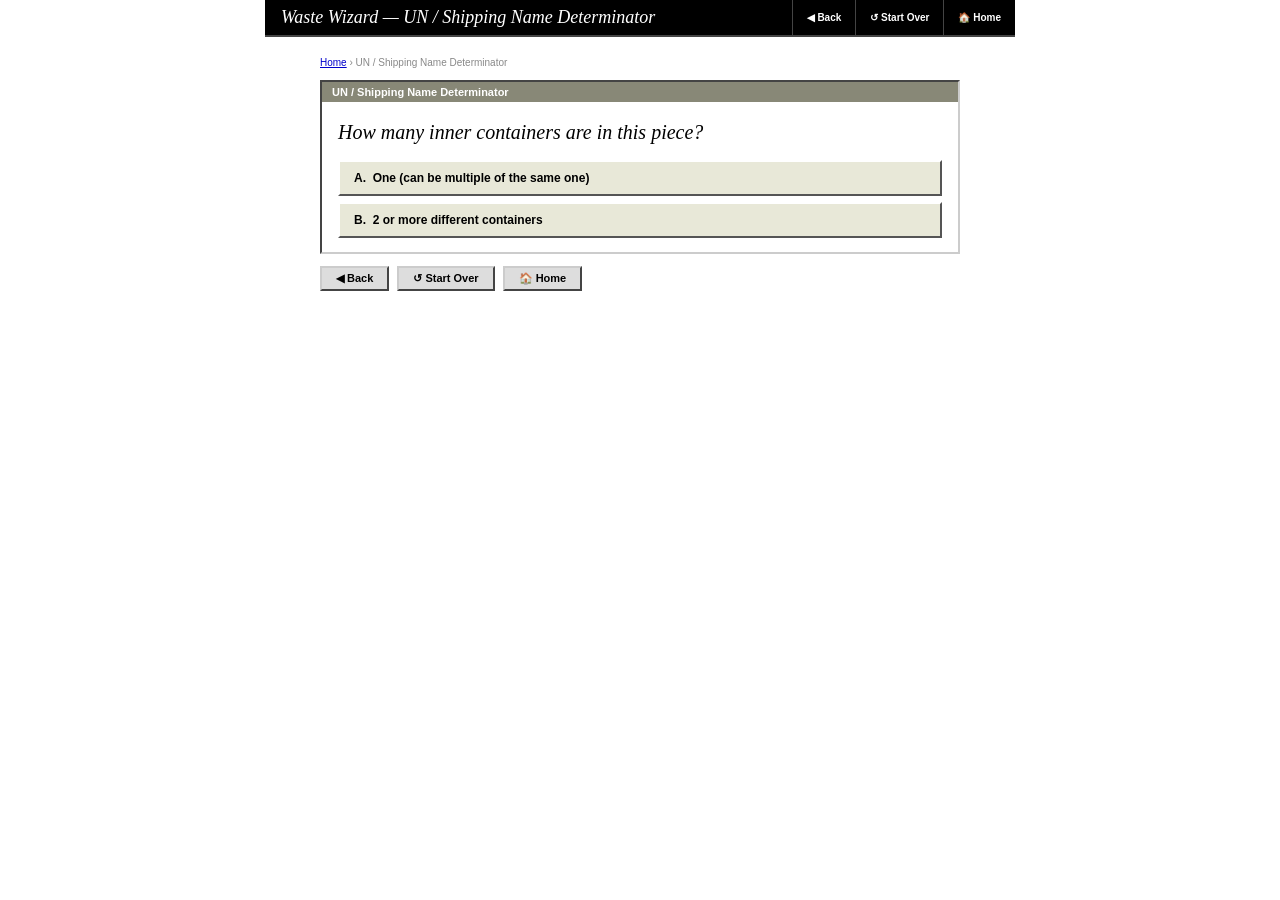
==== un-sorter.html @ 96ea8d6f "Add files via upload" ====
<!DOCTYPE html>
<html lang="en">
<head>
  <meta charset="UTF-8">
  <title>Sean Ward's UN Number Sorter</title>
  <link rel="stylesheet" href="style.css">
  <!-- paste your google analytics tag here -->
</head>
<body>

<!-- =====================================================
     UN SORTER APP
====================================================== -->
<div id="un-app">

  <div class="app-top-bar">
    <span class="app-top-title">Waste Wizard — UN / Shipping Name Determinator</span>
    <button class="app-top-btn" onclick="unGoBack()">◀ Back</button>
    <button class="app-top-btn" onclick="unStartOver()">↺ Start Over</button>
    <button class="app-top-btn" onclick="window.location.href='index.html'">🏠 Home</button>
  </div>

  <div class="app-wrap">

    <div class="breadcrumb">
      <a href="index.html">Home</a> &rsaquo; UN / Shipping Name Determinator
    </div>

    <!-- QUESTION SECTION -->
    <div id="un-question-section">
      <div class="q-card">
        <div class="q-card-header">
          <span id="un-q-header-label">UN / Shipping Name Determinator</span>
          <button id="un-help-btn" style="display:none;" class="help-link">? Help</button>
        </div>
        <div class="q-body">
          <div class="q-text" id="un-question"></div>
          <div class="answers" id="un-answers"></div>
        </div>
      </div>

      <div class="controls">
        <button class="ctrl-btn" onclick="unGoBack()">◀ Back</button>
        <button class="ctrl-btn" onclick="unStartOver()">↺ Start Over</button>
        <button class="ctrl-btn" onclick="window.location.href='index.html'">🏠 Home</button>
      </div>
    </div>

    <!-- RESULT SECTION -->
    <div id="un-result-section" style="display:none;">
      <div class="result-card">
        <div class="result-header">
          <span>✔ UN / Shipping Name Result</span>
          <span>Result</span>
        </div>
        <div class="result-title-row">
          <span class="result-title" id="un-result-title"></span>
        </div>
        <div class="result-body">
          <div class="result-left">
            <h3>Details</h3>
            <ul id="un-result-details">
              <li><b>UN Number:</b> <span id="un-number">—</span></li>
              <li><b>Shipping Name:</b> <span id="un-shipping-name">—</span></li>
              <li><b>Export Notice:</b> <span id="un-export">—</span></li>
            </ul>
          </div>
          <div class="result-right">
            <h3>Notes</h3>
            <div id="un-notes"></div>
            <button class="done-btn" onclick="unStartOver()" style="margin-top:12px;">↺ Start Over</button>
          </div>
        </div>
      </div>

      <div class="controls">
        <button class="ctrl-btn" onclick="unGoBack()">◀ Back</button>
        <button class="ctrl-btn" onclick="unStartOver()">↺ Start Over</button>
        <button class="ctrl-btn" onclick="window.location.href='index.html'">🏠 Home</button>
      </div>
    </div>

  </div>
</div>

<!-- HELP MODAL -->
<div id="un-help-modal" style="display:none;">
  <div id="help-box">
    <div id="help-titlebar">
      <span>Help</span>
      <button onclick="unCloseHelp()">✕</button>
    </div>
    <div id="un-help-text"></div>
    <div id="help-footer"><button onclick="unCloseHelp()">Close</button></div>
  </div>
</div>

<script src="un-sorter.js"></script>
</body>
</html>
---- style.css ----
/* ============================================================
   GLOBAL RESET
============================================================ */
* { box-sizing: border-box; margin: 0; padding: 0; }

body {
  background: #ffffff;
  font-family: Times New Roman, Times, serif;
  font-size: 13px;
  color: #000000;
  max-width: 750px;
  margin: 0 auto !important;
}

a { color: #0000cc; text-decoration: underline; }
a:hover { color: #cc0000; }


/* ============================================================
   HOMEPAGE — HEADER
============================================================ */
.header {
  padding: 16px 20px 8px 20px;
  display: flex;
  align-items: flex-start;
  justify-content: space-between;
  border-bottom: 1px solid #cccccc;
}

.site-wordmark {
  font-family: Times New Roman, Times, serif;
  font-size: 52px;
  font-weight: normal;
  color: #000000;
  line-height: 1;
  letter-spacing: -2px;
}

.header-right { text-align: center; }

.screen-box {
  display: inline-block;
  border: 3px solid #999999;
  border-top-color: #cccccc;
  border-left-color: #cccccc;
  border-right-color: #555555;
  border-bottom-color: #555555;
  background: #e0e0e0;
  padding: 6px;
  border-radius: 4px 4px 2px 2px;
}

.screen-inner {
  background: #ffffff;
  border: 2px solid #444444;
  border-top-color: #222222;
  border-left-color: #222222;
  width: 160px;
  height: 80px;
  display: flex;
  flex-direction: column;
  align-items: center;
  justify-content: center;
}

.screen-hello {
  font-family: Times New Roman, serif;
  font-size: 22px;
  font-style: italic;
  font-weight: bold;
  color: #000;
  line-height: 1;
}

.screen-sub {
  font-family: Times New Roman, serif;
  font-size: 11px;
  color: #333;
  margin-top: 2px;
}

.screen-stand {
  width: 60px;
  height: 8px;
  background: #bbbbbb;
  border: 1px solid #888;
  border-top: none;
  margin: 0 auto;
}

.screen-base {
  width: 90px;
  height: 6px;
  background: #aaaaaa;
  border: 1px solid #777;
  border-top: none;
  margin: 0 auto;
}

/* ============================================================
   HOMEPAGE — DATE BAR
============================================================ */
.date-bar {
  padding: 4px 20px;
  font-family: Geneva, Arial, sans-serif;
  font-size: 11px;
  color: #666666;
  border-bottom: 1px solid #cccccc;
}

/* ============================================================
   HOMEPAGE — NEWS BAR
============================================================ */
.news-bar {
  margin: 8px 0;
  border: 2px solid #888888;
  border-top-color: #444444;
  border-left-color: #444444;
  border-right-color: #cccccc;
  border-bottom-color: #cccccc;
  display: flex;
  overflow: hidden;
}

.news-label {
  background: #888877;
  color: #ffffff;
  font-family: Geneva, Arial, sans-serif;
  font-size: 11px;
  font-weight: bold;
  padding: 5px 12px;
  white-space: nowrap;
  border-right: 2px solid #555544;
}

.news-text {
  background: #cccc99;
  flex: 1;
  padding: 5px 12px;
  font-family: Geneva, Arial, sans-serif;
  font-size: 11px;
  font-weight: bold;
  color: #000000;
}

/* ============================================================
   HOMEPAGE — THREE COLUMNS
============================================================ */
.three-col {
  display: flex;
  margin: 0;
  border: 2px solid #888888;
  border-top-color: #444444;
  border-left-color: #444444;
  border-right-color: #cccccc;
  border-bottom-color: #cccccc;
  background: #ffffff;
}

.col {
  flex: 1;
  text-align: center;
  padding: 16px 12px 14px;
  border-right: 1px solid #cccccc;
}

.col:last-child { border-right: none; }

/* Image upload slot */
.img-slot {
  width: 100%;
  height: 110px;
  border: 2px solid #888888;
  border-top-color: #444444;
  border-left-color: #444444;
  border-right-color: #cccccc;
  border-bottom-color: #cccccc;
  background: none;
  display: flex;
  flex-direction: column;
  align-items: center;
  justify-content: center;
  margin-bottom: 12px;
  overflow: hidden;
  position: relative;
  cursor: pointer;
}

.img-slot img {
  width: 100%;
  height: 100%;
  object-fit: contain;
  display: block;
}

.img-slot-label {
  font-family: Geneva, Arial, sans-serif;
  font-size: 10px;
  color: #999999;
  text-align: center;
  pointer-events: none;
  line-height: 1.6;
}

.img-slot input[type=file] {
  position: absolute;
  top: 0; left: 0;
  width: 100%; height: 100%;
  opacity: 0;
  cursor: pointer;
}

.col-title {
  font-family: Times New Roman, serif;
  font-size: 22px;
  font-style: italic;
  font-weight: normal;
  color: #000000;
  display: block;
  margin-bottom: 4px;
}

.col-desc {
  font-family: Geneva, Arial, sans-serif;
  font-size: 11px;
  color: #333333;
  line-height: 1.5;
  margin-bottom: 10px;
  display: block;
}

.col-links { text-align: center; }

.col-links a {
  display: block;
  font-family: Geneva, Arial, sans-serif;
  font-size: 11px;
  color: #0000cc;
  line-height: 1.9;
  text-decoration: underline;
}

.col-links a:hover { color: #cc0000; }

/* ENTER button — big glossy red */
.enter-wrap { margin-top: 8px; }

.enter-btn {
  padding: 8px 26px;
  font-family: Times New Roman, serif;
  font-size: 20px;
  font-style: italic;
  font-weight: normal;
  color: #000000;
  background: #ffffff;
  border: 2px solid #888888;
  border-top-color: #444444;
  border-left-color: #444444;
  border-right-color: #cccccc;
  border-bottom-color: #cccccc;
  cursor: pointer;
}

.enter-btn:hover {
  background: #f0f0ff;
  color: #000066;
}

.enter-btn:active {
  border-top-color: #cccccc;
  border-left-color: #cccccc;
  border-right-color: #444444;
  border-bottom-color: #444444;
  transform: translateY(1px);
}

/* ============================================================
   HOMEPAGE — NAV BAR
============================================================ */
.nav-bar {
  margin: 8px 0;
  background: #000000;
  border: 2px solid #333333;
  border-top-color: #666666;
  display: flex;
  align-items: stretch;
}

.nav-store {
  padding: 6px 10px;
  border-right: 1px solid #444444;
  display: flex;
  align-items: center;
}

.nav-store-top {
  color: #ffffff;
  font-family: Geneva, Arial, sans-serif;
  font-size: 10px;
  font-weight: bold;
  line-height: 1.4;
}

.nav-links {
  flex: 1;
  display: flex;
  align-items: stretch;
}

.nav-col {
  display: flex;
  flex-direction: column;
  border-right: 1px solid #333333;
}

.nav-col:last-child { border-right: none; }

.nav-link {
  color: #ffffff;
  font-family: Geneva, Arial, sans-serif;
  font-size: 10px;
  font-weight: bold;
  padding: 5px 14px;
  border-bottom: 1px solid #333333;
  white-space: nowrap;
  cursor: pointer;
  background: #000000;
  display: block;
}

.nav-link:last-child { border-bottom: none; }
.nav-link:hover { background: #222244; }

/* Logo slot */
.nav-logo {
  display: flex;
  align-items: center;
  justify-content: center;
  padding: 4px 10px;
  border-left: 1px solid #444444;
  min-width: 56px;
  position: relative;
  cursor: pointer;
}

.nav-logo img {
  max-width: 44px;
  max-height: 38px;
  object-fit: contain;
  display: none;
}

.nav-logo-placeholder {
  font-family: Geneva, Arial, sans-serif;
  font-size: 8px;
  color: #666666;
  text-align: center;
  line-height: 1.4;
  pointer-events: none;
}

.nav-logo input[type=file] {
  position: absolute;
  top: 0; left: 0;
  width: 100%; height: 100%;
  opacity: 0;
  cursor: pointer;
}

/* ============================================================
   HOMEPAGE — SEARCH BAR
============================================================ */
.search-bar {
  text-align: center;
  padding: 10px 20px 14px;
  font-family: Geneva, Arial, sans-serif;
  font-size: 12px;
  color: #000;
}

.search-bar input {
  border: 2px solid #888888;
  border-top-color: #444444;
  border-left-color: #444444;
  border-right-color: #cccccc;
  border-bottom-color: #cccccc;
  padding: 3px 6px;
  font-size: 12px;
  width: 180px;
  font-family: Geneva, Arial, sans-serif;
}

.search-bar button {
  border: 2px solid #888888;
  border-top-color: #cccccc;
  border-left-color: #cccccc;
  border-right-color: #444444;
  border-bottom-color: #444444;
  background: #dddddd;
  padding: 3px 10px;
  font-family: Geneva, Arial, sans-serif;
  font-size: 11px;
  cursor: pointer;
  margin-left: 4px;
}

.search-bar button:active {
  border-top-color: #444444;
  border-left-color: #444444;
  border-right-color: #cccccc;
  border-bottom-color: #cccccc;
}

.search-links {
  margin-top: 6px;
  font-size: 11px;
}

.search-links a {
  color: #0000cc;
  font-family: Geneva, Arial, sans-serif;
}

/* ============================================================
   APP — CLASSIFICATION KEY
============================================================ */
#app {
  background: #ffffff;
  min-height: 100vh;
}

.app-top-bar {
  background: #000000;
  display: flex;
  align-items: stretch;
  border-bottom: 2px solid #444444;
}

.app-top-title {
  color: #ffffff;
  font-family: Times New Roman, serif;
  font-size: 18px;
  font-style: italic;
  padding: 7px 16px;
  flex: 1;
}

.app-top-btn {
  color: #ffffff;
  font-family: Geneva, Arial, sans-serif;
  font-size: 10px;
  font-weight: bold;
  padding: 7px 14px;
  border: none;
  border-left: 1px solid #444444;
  background: #000000;
  cursor: pointer;
  white-space: nowrap;
}

.app-top-btn:hover { background: #222244; }

.app-wrap {
  max-width: 680px;
  margin: 20px auto;
  padding: 0 20px 40px;
}

/* Breadcrumb */
.breadcrumb {
  font-family: Geneva, Arial, sans-serif;
  font-size: 10px;
  color: #888888;
  margin-bottom: 12px;
}

.breadcrumb a { color: #0000cc; }

/* Question card */
.q-card {
  border: 2px solid #888888;
  border-top-color: #444444;
  border-left-color: #444444;
  border-right-color: #cccccc;
  border-bottom-color: #cccccc;
  background: #ffffff;
  margin-bottom: 12px;
}

.q-card-header {
  background: #888877;
  color: #ffffff;
  font-family: Geneva, Arial, sans-serif;
  font-size: 11px;
  font-weight: bold;
  padding: 4px 10px;
  display: flex;
  justify-content: space-between;
  align-items: center;
}

.help-link {
  background: none;
  border: 1px solid #ccccaa;
  color: #ffffff;
  font-family: Geneva, Arial, sans-serif;
  font-size: 10px;
  padding: 1px 8px;
  cursor: pointer;
  font-weight: normal;
}

.help-link:hover { background: rgba(255,255,255,0.15); }

.q-body { padding: 16px 16px 14px; }

.q-text {
  font-family: Times New Roman, serif;
  font-size: 20px;
  font-style: italic;
  color: #000000;
  margin-bottom: 14px;
  line-height: 1.4;
}

/* Answer buttons — cream, classic beveled, clearly readable */
.answers {
  display: flex;
  flex-direction: column;
  gap: 6px;
}

.answer-btn {
  display: block;
  width: 100%;
  text-align: left;
  padding: 9px 14px;
  font-family: Geneva, Arial, sans-serif;
  font-size: 12px;
  font-weight: bold;
  color: #000000;
  background: #e8e8d8;
  border: 2px solid #888888;
  border-top-color: #ffffff;
  border-left-color: #ffffff;
  border-right-color: #555555;
  border-bottom-color: #555555;
  cursor: pointer;
  text-align: left;
}

.answer-btn:hover {
  background: #ddddef;
  color: #000066;
}

.answer-btn:active {
  border-top-color: #555555;
  border-left-color: #555555;
  border-right-color: #ffffff;
  border-bottom-color: #ffffff;
  background: #ccccdd;
}

/* Controls row */
.controls {
  display: flex;
  gap: 8px;
  margin-top: 6px;
  align-items: center;
}

.ctrl-btn {
  padding: 4px 14px;
  font-family: Geneva, Arial, sans-serif;
  font-size: 11px;
  font-weight: bold;
  color: #000000;
  background: #dddddd;
  border: 2px solid #888888;
  border-top-color: #cccccc;
  border-left-color: #cccccc;
  border-right-color: #444444;
  border-bottom-color: #444444;
  cursor: pointer;
}

.ctrl-btn:active {
  border-top-color: #444444;
  border-left-color: #444444;
  border-right-color: #cccccc;
  border-bottom-color: #cccccc;
}

/* Result card */
.result-card {
  border: 2px solid #888888;
  border-top-color: #444444;
  border-left-color: #444444;
  border-right-color: #cccccc;
  border-bottom-color: #cccccc;
  background: #ffffff;
  margin-bottom: 14px;
}

.result-header {
  background: #000080;
  color: #ffffff;
  font-family: Geneva, Arial, sans-serif;
  font-size: 11px;
  font-weight: bold;
  padding: 4px 10px;
  display: flex;
  justify-content: space-between;
}

.result-title-row {
  padding: 12px 16px 8px;
  border-bottom: 1px solid #cccccc;
}

.result-title {
  font-family: Times New Roman, serif;
  font-size: 26px;
  font-style: italic;
  color: #000080;
  display: block;
}

.result-body {
  display: flex;
}

.result-left {
  flex: 2;
  padding: 12px 16px;
  border-right: 1px solid #cccccc;
}

.result-right {
  flex: 1;
  padding: 12px 16px;
  background: #f8f8f4;
}

.result-left h3,
.result-right h3 {
  font-family: Geneva, Arial, sans-serif;
  font-size: 10px;
  font-weight: bold;
  text-transform: uppercase;
  letter-spacing: 1px;
  color: #888877;
  border-bottom: 1px solid #cccccc;
  padding-bottom: 4px;
  margin-bottom: 8px;
}

#result-bullets {
  list-style: none;
  padding: 0;
}

#result-bullets li {
  font-family: Geneva, Arial, sans-serif;
  font-size: 11px;
  padding: 4px 0;
  border-bottom: 1px dotted #cccccc;
  color: #000000;
  line-height: 1.5;
}

#result-bullets li:last-child { border-bottom: none; }

.result-right p,
.result-right div {
  font-family: Geneva, Arial, sans-serif;
  font-size: 11px;
  color: #333333;
  line-height: 1.6;
  margin-bottom: 8px;
}

.done-btn {
  display: inline-block;
  padding: 5px 16px;
  font-family: Geneva, Arial, sans-serif;
  font-size: 11px;
  font-weight: bold;
  color: #ffffff;
  background: linear-gradient(180deg, #4477ff 0%, #0000cc 40%, #000099 100%);
  border: 2px solid #0000aa;
  border-top-color: #8888ff;
  border-left-color: #8888ff;
  cursor: pointer;
  margin-top: 4px;
}

.done-btn:hover { background: linear-gradient(180deg, #6699ff 0%, #2222ee 40%, #0000bb 100%); }

/* ============================================================
   HELP MODAL
============================================================ */
#help-modal {
  position: fixed;
  top: 0; left: 0;
  width: 100%; height: 100%;
  background: rgba(0,0,0,0.45);
  display: flex;
  justify-content: center;
  align-items: center;
  z-index: 999;
}

#help-box {
  background: #ffffff;
  border: 2px solid #888888;
  border-top-color: #444444;
  border-left-color: #444444;
  border-right-color: #cccccc;
  border-bottom-color: #cccccc;
  width: 380px;
  box-shadow: 4px 4px 12px rgba(0,0,0,0.3);
}

#help-titlebar {
  background: #888877;
  color: #ffffff;
  font-family: Geneva, Arial, sans-serif;
  font-size: 11px;
  font-weight: bold;
  padding: 4px 10px;
  display: flex;
  justify-content: space-between;
  align-items: center;
}

#help-titlebar button {
  background: none;
  border: 1px solid #aaaaaa;
  color: #ffffff;
  font-size: 10px;
  padding: 1px 6px;
  cursor: pointer;
}

#help-text {
  padding: 14px 16px;
  font-family: Geneva, Arial, sans-serif;
  font-size: 12px;
  line-height: 1.6;
  color: #000000;
}

#help-footer {
  padding: 0 16px 12px;
  text-align: right;
}

#help-footer button {
  padding: 4px 14px;
  font-family: Geneva, Arial, sans-serif;
  font-size: 11px;
  background: #dddddd;
  border: 2px solid #888888;
  border-top-color: #cccccc;
  border-left-color: #cccccc;
  border-right-color: #444444;
  border-bottom-color: #444444;
  cursor: pointer;
}

/* ============================================================
   IMAGE MODAL
============================================================ */
#img-modal {
  position: fixed;
  top: 0; left: 0;
  width: 100%; height: 100%;
  background: rgba(0,0,0,0.55);
  display: flex;
  justify-content: center;
  align-items: center;
  z-index: 999;
}

#img-modal-box {
  background: #ffffff;
  border: 2px solid #888888;
  border-top-color: #444444;
  border-left-color: #444444;
  border-right-color: #cccccc;
  border-bottom-color: #cccccc;
  width: 540px;
  max-height: 82vh;
  overflow-y: auto;
  box-shadow: 4px 4px 14px rgba(0,0,0,0.35);
}

#img-modal-titlebar {
  background: #888877;
  color: #ffffff;
  font-family: Geneva, Arial, sans-serif;
  font-size: 11px;
  font-weight: bold;
  padding: 4px 10px;
  display: flex;
  justify-content: space-between;
  align-items: center;
  position: sticky;
  top: 0;
}

#img-modal-titlebar button {
  background: none;
  border: 1px solid #aaaaaa;
  color: #ffffff;
  font-size: 10px;
  padding: 1px 6px;
  cursor: pointer;
}

#img-modal-img {
  max-width: 100%;
  display: block;
  padding: 12px;
}

#img-modal-footer {
  padding: 0 12px 12px;
  text-align: right;
}

#img-modal-footer button {
  padding: 4px 14px;
  font-family: Geneva, Arial, sans-serif;
  font-size: 11px;
  background: #dddddd;
  border: 2px solid #888888;
  border-top-color: #cccccc;
  border-left-color: #cccccc;
  border-right-color: #444444;
  border-bottom-color: #444444;
  cursor: pointer;
}


/* ============================================================
   FACILITY TABS
============================================================ */
.tabs {
  display: flex;
  border-bottom: 2px solid #000080;
  padding: 0 16px;
  margin-top: 8px;
}

.tab {
  padding: 5px 16px;
  font-family: Geneva, Arial, sans-serif;
  font-size: 11px;
  font-weight: bold;
  cursor: pointer;
  background: #dddddd;
  border: 2px solid #888;
  border-top-color: #cccccc;
  border-left-color: #cccccc;
  border-right-color: #444444;
  border-bottom: none;
  color: #444444;
  margin-right: 3px;
  position: relative;
  top: 2px;
}

.tab.active {
  background: #ffffff;
  color: #000080;
  border-top-color: #444444;
  border-left-color: #444444;
  border-right-color: #cccccc;
  z-index: 1;
}

.tab:hover:not(.active) {
  background: #ccccee;
  color: #000066;
}

.tab-content {
  display: none;
  padding: 12px 16px;
}

.tab-content.active {
  display: block;
}

.facility-label {
  font-family: Geneva, Arial, sans-serif;
  font-size: 10px;
  text-transform: uppercase;
  letter-spacing: 1px;
  color: #888877;
  border-bottom: 1px solid #cccccc;
  padding-bottom: 4px;
  margin-bottom: 8px;
  font-weight: bold;
}

.tab-content ul {
  list-style: none;
  padding: 0;
}

.tab-content ul li {
  font-family: Geneva, Arial, sans-serif;
  font-size: 11px;
  padding: 4px 0;
  border-bottom: 1px dotted #cccccc;
  line-height: 1.5;
  color: #000000;
}

.tab-content ul li:last-child {
  border-bottom: none;
}

.side-by-side {
  display: flex;
  gap: 0;
}

.side-by-side .sbs-col {
  flex: 1;
  padding: 0 12px;
  border-right: 1px solid #cccccc;
}

.side-by-side .sbs-col:last-child {
  border-right: none;
}
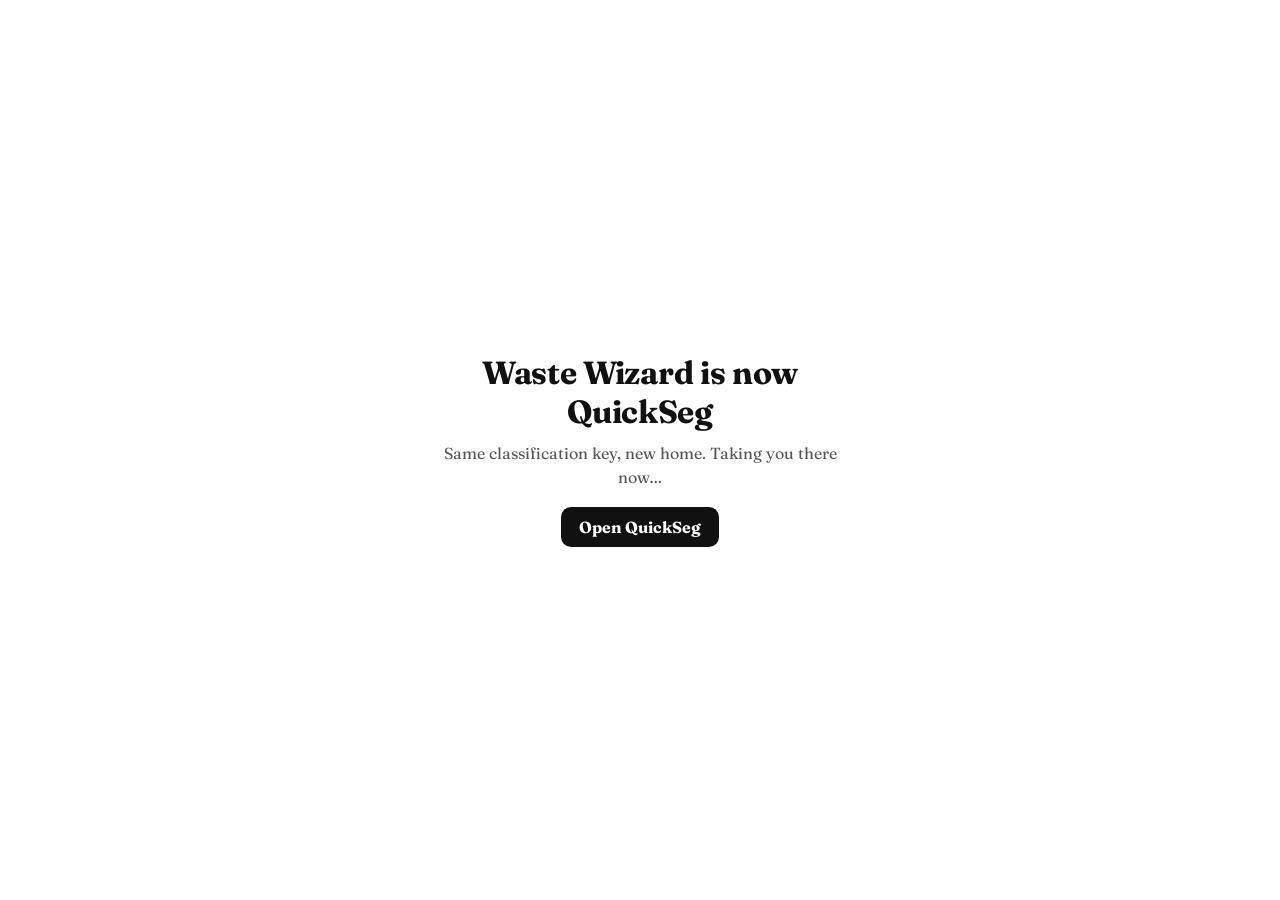
==== commit 0d11186b: "Add files via upload" ====
--- a/un-sorter.html
+++ b/un-sorter.html
@@ -1,100 +1,28 @@
-<!DOCTYPE html>
+<!doctype html>
 <html lang="en">
 <head>
-  <meta charset="UTF-8">
-  <title>Sean Ward's UN Number Sorter</title>
-  <link rel="stylesheet" href="style.css">
-  <!-- paste your google analytics tag here -->
+<meta charset="utf-8">
+<meta name="viewport" content="width=device-width, initial-scale=1">
+<title>Waste Wizard has moved</title>
+<meta http-equiv="refresh" content="2; url=https://quickseg.seanmichaelward.com/?from=waste-wizard#piece">
+<link rel="canonical" href="https://quickseg.seanmichaelward.com/">
+<link rel="preconnect" href="https://fonts.googleapis.com">
+<link rel="preconnect" href="https://fonts.gstatic.com" crossorigin>
+<link href="https://fonts.googleapis.com/css2?family=Fraunces:opsz,wght@9..144,500;9..144,700&display=swap" rel="stylesheet">
+<style>
+  body { font-family: 'Fraunces', Georgia, serif; margin: 0; min-height: 100vh; display: flex; align-items: center; justify-content: center; color: #111; background: #fff; }
+  main { max-width: 440px; padding: 0 16px; text-align: center; }
+  h1 { font-size: 2rem; margin: 0 0 10px; letter-spacing: -0.01em; }
+  p { color: #555; line-height: 1.5; margin: 0 0 18px; }
+  a.go { display: inline-block; padding: 10px 18px; border-radius: 10px; background: #111; color: #fff; text-decoration: none; font-weight: 700; }
+</style>
 </head>
 <body>
-
-<!-- =====================================================
-     UN SORTER APP
-====================================================== -->
-<div id="un-app">
-
-  <div class="app-top-bar">
-    <span class="app-top-title">Waste Wizard — UN / Shipping Name Determinator</span>
-    <button class="app-top-btn" onclick="unGoBack()">◀ Back</button>
-    <button class="app-top-btn" onclick="unStartOver()">↺ Start Over</button>
-    <button class="app-top-btn" onclick="window.location.href='index.html'">🏠 Home</button>
-  </div>
-
-  <div class="app-wrap">
-
-    <div class="breadcrumb">
-      <a href="index.html">Home</a> &rsaquo; UN / Shipping Name Determinator
-    </div>
-
-    <!-- QUESTION SECTION -->
-    <div id="un-question-section">
-      <div class="q-card">
-        <div class="q-card-header">
-          <span id="un-q-header-label">UN / Shipping Name Determinator</span>
-          <button id="un-help-btn" style="display:none;" class="help-link">? Help</button>
-        </div>
-        <div class="q-body">
-          <div class="q-text" id="un-question"></div>
-          <div class="answers" id="un-answers"></div>
-        </div>
-      </div>
-
-      <div class="controls">
-        <button class="ctrl-btn" onclick="unGoBack()">◀ Back</button>
-        <button class="ctrl-btn" onclick="unStartOver()">↺ Start Over</button>
-        <button class="ctrl-btn" onclick="window.location.href='index.html'">🏠 Home</button>
-      </div>
-    </div>
-
-    <!-- RESULT SECTION -->
-    <div id="un-result-section" style="display:none;">
-      <div class="result-card">
-        <div class="result-header">
-          <span>✔ UN / Shipping Name Result</span>
-          <span>Result</span>
-        </div>
-        <div class="result-title-row">
-          <span class="result-title" id="un-result-title"></span>
-        </div>
-        <div class="result-body">
-          <div class="result-left">
-            <h3>Details</h3>
-            <ul id="un-result-details">
-              <li><b>UN Number:</b> <span id="un-number">—</span></li>
-              <li><b>Shipping Name:</b> <span id="un-shipping-name">—</span></li>
-              <li><b>Export Notice:</b> <span id="un-export">—</span></li>
-            </ul>
-          </div>
-          <div class="result-right">
-            <h3>Notes</h3>
-            <div id="un-notes"></div>
-            <button class="done-btn" onclick="unStartOver()" style="margin-top:12px;">↺ Start Over</button>
-          </div>
-        </div>
-      </div>
-
-      <div class="controls">
-        <button class="ctrl-btn" onclick="unGoBack()">◀ Back</button>
-        <button class="ctrl-btn" onclick="unStartOver()">↺ Start Over</button>
-        <button class="ctrl-btn" onclick="window.location.href='index.html'">🏠 Home</button>
-      </div>
-    </div>
-
-  </div>
-</div>
-
-<!-- HELP MODAL -->
-<div id="un-help-modal" style="display:none;">
-  <div id="help-box">
-    <div id="help-titlebar">
-      <span>Help</span>
-      <button onclick="unCloseHelp()">✕</button>
-    </div>
-    <div id="un-help-text"></div>
-    <div id="help-footer"><button onclick="unCloseHelp()">Close</button></div>
-  </div>
-</div>
-
-<script src="un-sorter.js"></script>
+<main>
+  <h1>Waste Wizard is now QuickSeg</h1>
+  <p>Same classification key, new home. Taking you there now&hellip;</p>
+  <a class="go" href="https://quickseg.seanmichaelward.com/?from=waste-wizard#piece">Open QuickSeg</a>
+</main>
+<script>setTimeout(function () { location.replace('https://quickseg.seanmichaelward.com/?from=waste-wizard#piece'); }, 1200);</script>
 </body>
 </html>
